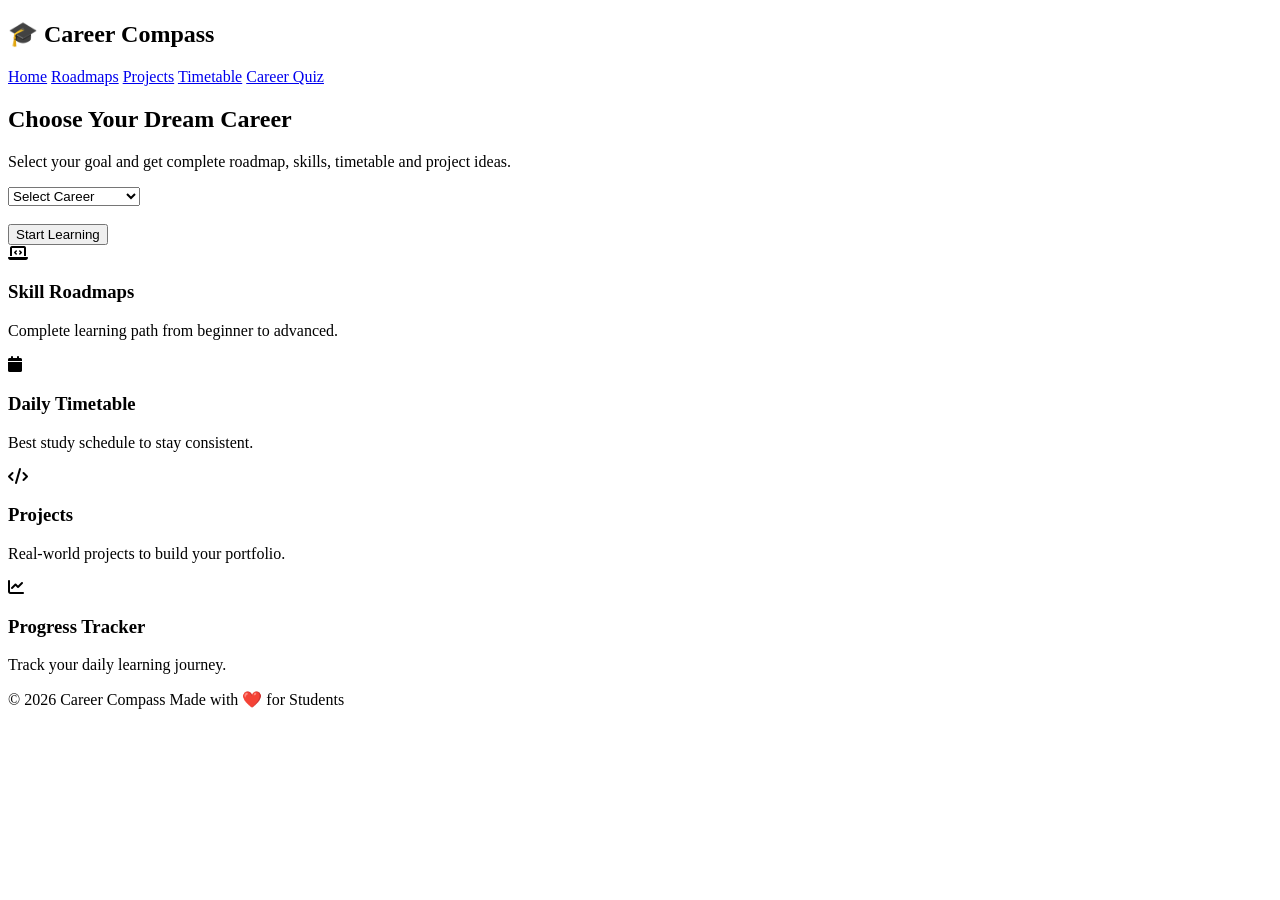
==== index.html @ 807294ed "Add initial HTML structure for Career Compass" ====
<!DOCTYPE html>
<html lang="en">
<head>
    <meta charset="UTF-8">
    <meta name="viewport" content="width=device-width, initial-scale=1.0">
    <title>Career Compass | Student Career Guide</title>

    <link rel="stylesheet" href="css/style.css">

    <link rel="stylesheet"
    href="https://cdnjs.cloudflare.com/ajax/libs/font-awesome/6.5.2/css/all.min.css">
</head>

<body>

<header>
    <h2>🎓 Career Compass</h2>

    <nav>
        <a href="#">Home</a>
        <a href="roadmap.html">Roadmaps</a>
        <a href="projects.html">Projects</a>
        <a href="timetable.html">Timetable</a>
        <a href="quiz.html">Career Quiz</a>
    </nav>
</header>

<section class="hero">

<h1>Choose Your Dream Career</h1>

<p>
Select your goal and get complete roadmap,
skills, timetable and project ideas.
</p>

<select id="career">
<option value="">Select Career</option>
<option>Software Engineer</option>
<option>Web Developer</option>
<option>AI / ML Engineer</option>
<option>Data Scientist</option>
<option>Cyber Security</option>
<option>App Developer</option>
<option>UI / UX Designer</option>
<option>Digital Marketing</option>
<option>Government Jobs</option>
<option>Entrepreneur</option>
</select>

<br><br>

<button onclick="showRoadmap()">
Start Learning
</button>

</section>

<section class="features">

<div class="card">
<i class="fa-solid fa-laptop-code"></i>
<h3>Skill Roadmaps</h3>
<p>Complete learning path from beginner to advanced.</p>
</div>

<div class="card">
<i class="fa-solid fa-calendar"></i>
<h3>Daily Timetable</h3>
<p>Best study schedule to stay consistent.</p>
</div>

<div class="card">
<i class="fa-solid fa-code"></i>
<h3>Projects</h3>
<p>Real-world projects to build your portfolio.</p>
</div>

<div class="card">
<i class="fa-solid fa-chart-line"></i>
<h3>Progress Tracker</h3>
<p>Track your daily learning journey.</p>
</div>

</section>

<footer>

<p>
© 2026 Career Compass
Made with ❤️ for Students
</p>

</footer>

<script src="js/script.js"></script>

</body>
</html>
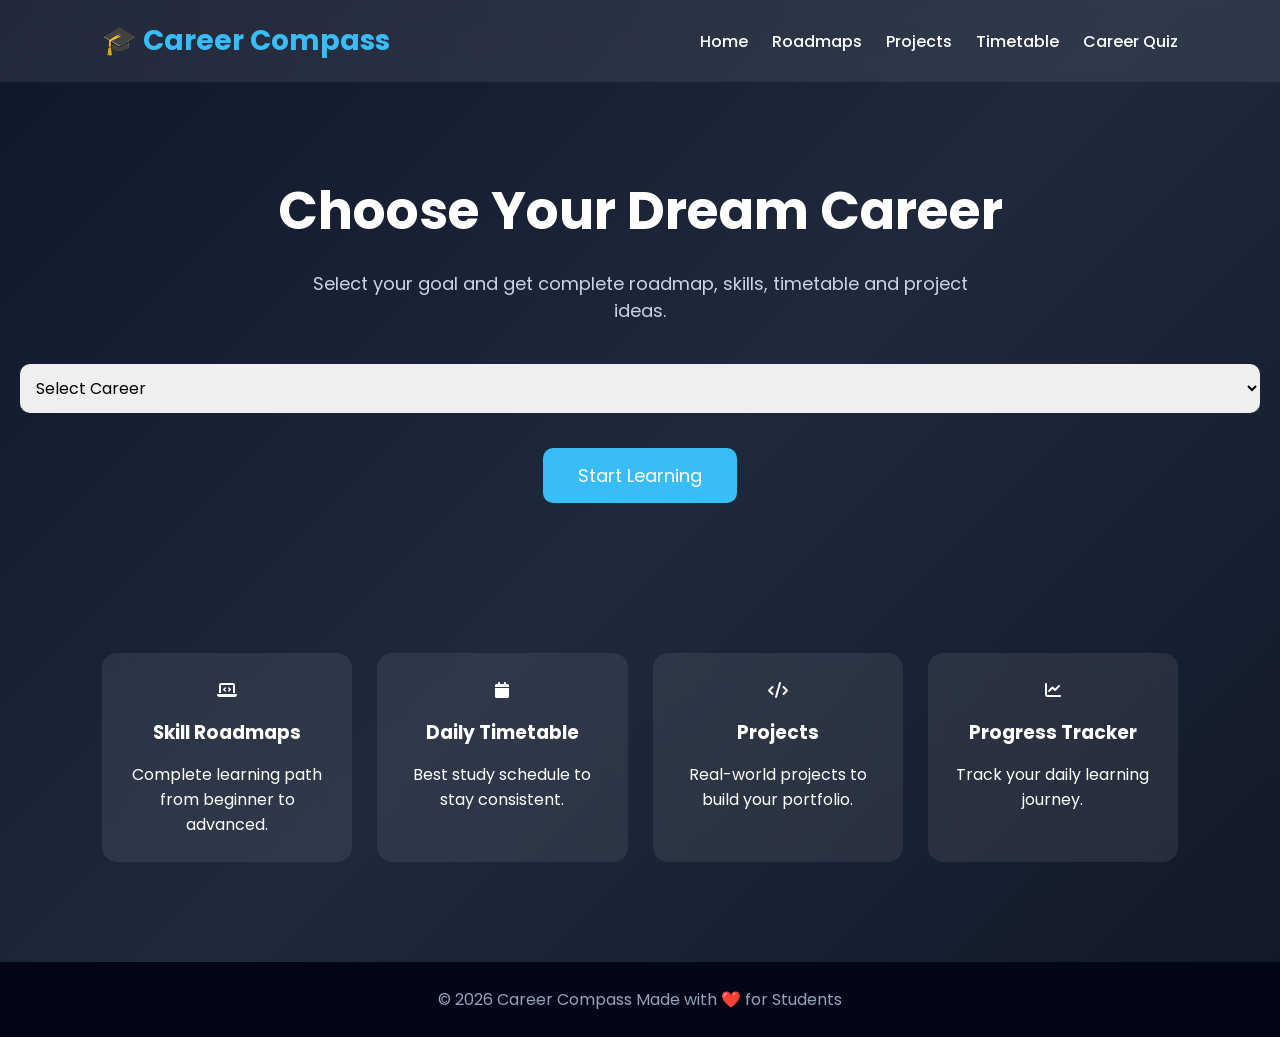
==== commit 62312241: "Fix stylesheet link path in index.html" ====
--- a/index.html
+++ b/index.html
@@ -5,7 +5,7 @@
     <meta name="viewport" content="width=device-width, initial-scale=1.0">
     <title>Career Compass | Student Career Guide</title>
 
-    <link rel="stylesheet" href="css/style.css">
+    <link rel="stylesheet" href="style.css">
 
     <link rel="stylesheet"
     href="https://cdnjs.cloudflare.com/ajax/libs/font-awesome/6.5.2/css/all.min.css">
--- a/style.css
+++ b/style.css
@@ -0,0 +1,206 @@
+@import url('https://fonts.googleapis.com/css2?family=Poppins:wght@300;400;500;600;700&display=swap');
+
+*{
+margin:0;
+padding:0;
+box-sizing:border-box;
+font-family:'Poppins',sans-serif;
+}
+
+body{
+background:linear-gradient(135deg,#0f172a,#1e293b,#111827);
+color:white;
+min-height:100vh;
+}
+
+header{
+display:flex;
+justify-content:space-between;
+align-items:center;
+padding:20px 8%;
+background:rgba(255,255,255,.08);
+backdrop-filter:blur(15px);
+position:sticky;
+top:0;
+}
+
+header h2{
+color:#38bdf8;
+font-size:28px;
+}
+
+nav a{
+color:white;
+text-decoration:none;
+margin-left:20px;
+transition:.3s;
+font-weight:500;
+}
+
+nav a:hover{
+color:#38bdf8;
+}
+
+.hero{
+text-align:center;
+padding:90px 20px;
+}
+
+.hero h1{
+font-size:52px;
+margin-bottom:20px;
+}
+
+.hero p{
+font-size:18px;
+color:#cbd5e1;
+max-width:700px;
+margin:auto;
+margin-bottom:30px;
+}
+
+select{
+width:320px;
+padding:14px;
+border:none;
+border-radius:10px;
+font-size:16px;
+}
+
+button{
+padding:14px 35px;
+border:none;
+border-radius:10px;
+background:#38bdf8;
+color:white;
+font-size:18px;
+cursor:pointer;
+transition:.3s;
+}
+
+button:hover{
+background:#0284c7;
+transform:scale(1.05);
+}
+
+.features{
+display:grid;
+grid-template-columns:repeat(auto-fit,minmax(250px,1fr));
+gap:25px;
+padding:60px 8%;
+}
+
+.card{
+background:rgba(255,255,255,.08);
+backdrop-filter:blur(12px);
+padding:25px;
+border-radius:15px;
+text-align:center;
+transition:.4s;
+}
+
+.card:hover{
+transform:translateY(-10px);
+box-shadow:0 10px 20px rgba(56,189,248,.3);
+}
+
+.card h3{
+margin:15px 0;
+}
+
+footer{
+text-align:center;
+padding:25px;
+background:#020617;
+margin-top:40px;
+color:#94a3b8;
+}
+
+.container{
+width:90%;
+max-width:1100px;
+margin:40px auto;
+}
+
+.section{
+background:rgba(255,255,255,.08);
+padding:25px;
+border-radius:15px;
+margin-bottom:20px;
+}
+
+input,
+select,
+textarea{
+width:100%;
+padding:12px;
+border:none;
+border-radius:10px;
+margin:10px 0;
+font-size:16px;
+}
+
+table{
+width:100%;
+border-collapse:collapse;
+margin-top:20px;
+}
+
+th,td{
+padding:15px;
+border:1px solid rgba(255,255,255,.2);
+text-align:center;
+}
+
+th{
+background:#38bdf8;
+}
+
+@media(max-width:768px){
+
+header{
+flex-direction:column;
+}
+
+nav{
+margin-top:15px;
+}
+
+nav a{
+display:inline-block;
+margin:8px;
+}
+
+.hero h1{
+font-size:35px;
+}
+
+.hero p{
+font-size:16px;
+}
+
+.features{
+grid-template-columns:1fr;
+}
+
+}
+
+@keyframes fadeUp{
+
+from{
+opacity:0;
+transform:translateY(40px);
+}
+
+to{
+opacity:1;
+transform:translateY(0);
+}
+
+}
+
+.hero,
+.card,
+.section{
+animation:fadeUp .8s ease;
+}
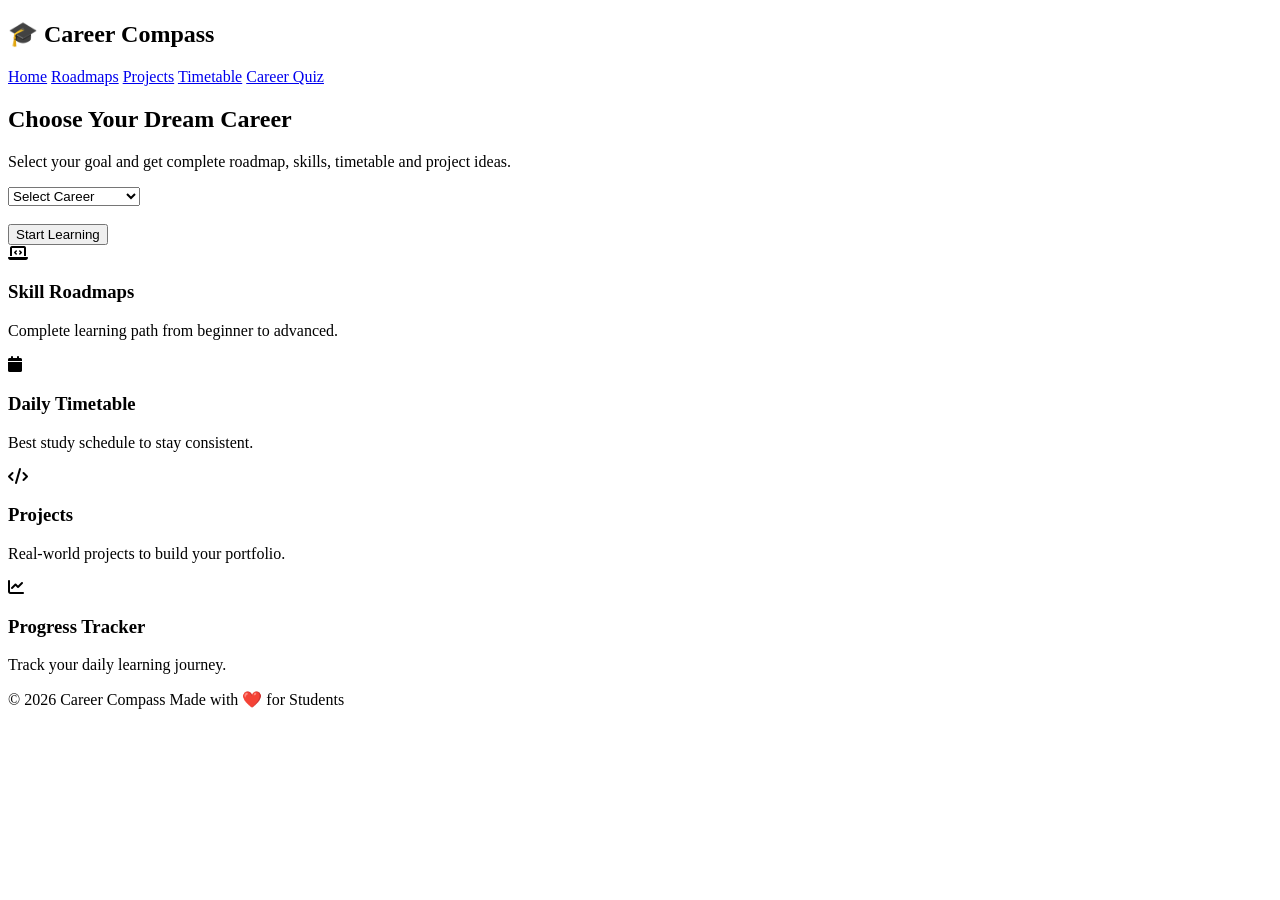
==== commit ef6826eb: "Update stylesheet link path in index.html" ====
--- a/index.html
+++ b/index.html
@@ -5,7 +5,7 @@
     <meta name="viewport" content="width=device-width, initial-scale=1.0">
     <title>Career Compass | Student Career Guide</title>
 
-    <link rel="stylesheet" href="style.css">
+    <link rel="stylesheet" href="css/style.css">
 
     <link rel="stylesheet"
     href="https://cdnjs.cloudflare.com/ajax/libs/font-awesome/6.5.2/css/all.min.css">
@@ -93,7 +93,7 @@
 
 </footer>
 
-<script src="js/script.js"></script>
+<script src="script.js"></script>
 
 </body>
 </html>
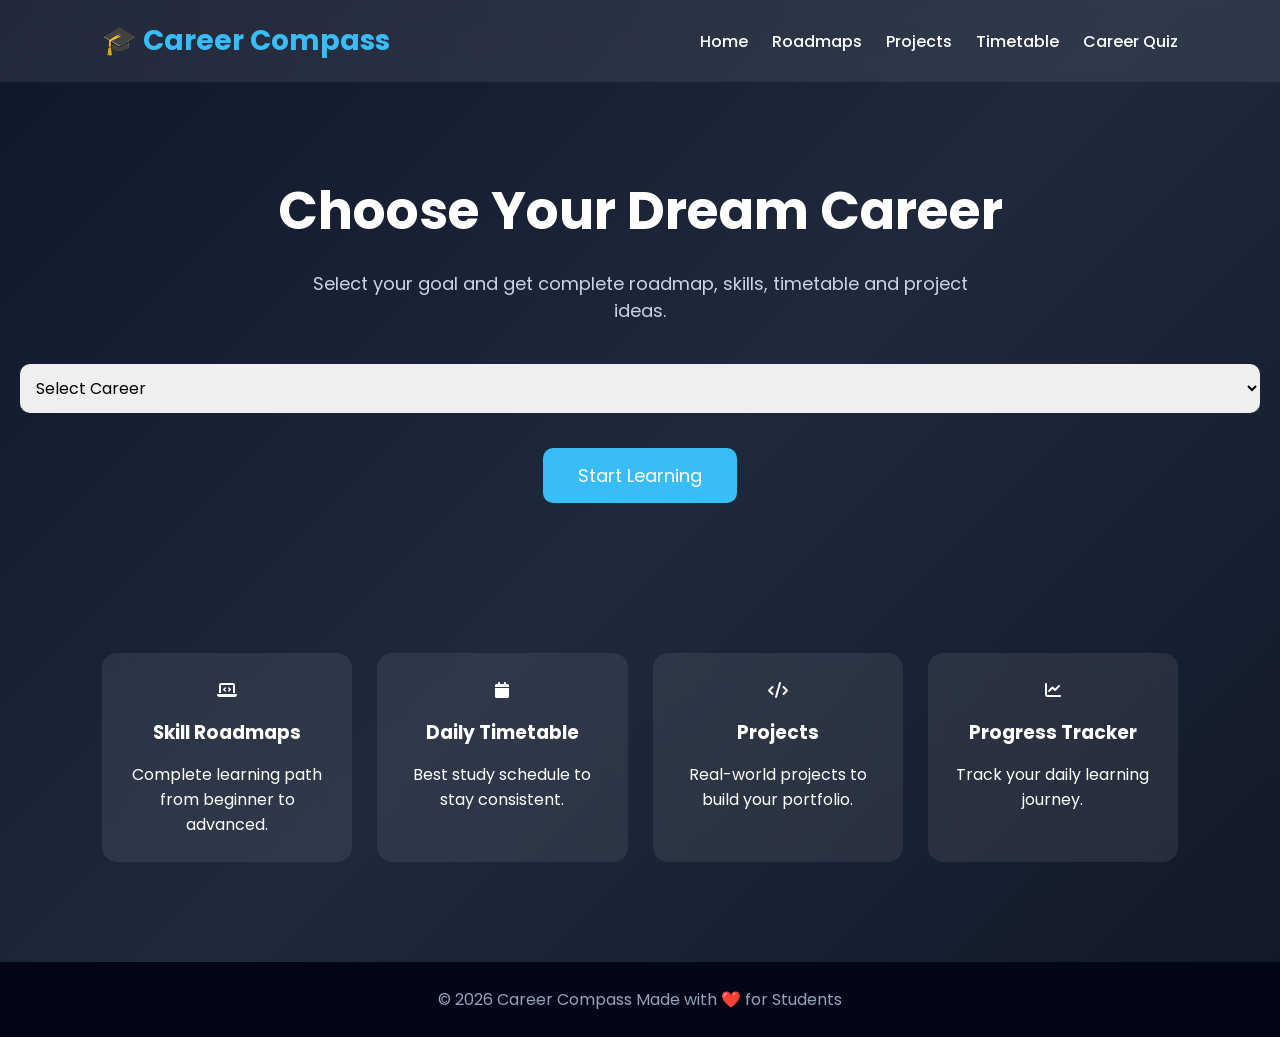
==== commit 272f395f: "Fix stylesheet link path in index.html" ====
--- a/index.html
+++ b/index.html
@@ -5,7 +5,7 @@
     <meta name="viewport" content="width=device-width, initial-scale=1.0">
     <title>Career Compass | Student Career Guide</title>
 
-    <link rel="stylesheet" href="css/style.css">
+    <link rel="stylesheet" href="style.css">
 
     <link rel="stylesheet"
     href="https://cdnjs.cloudflare.com/ajax/libs/font-awesome/6.5.2/css/all.min.css">
@@ -93,7 +93,7 @@
 
 </footer>
 
-<script src="script.js"></script>
+<script src="js/script.js"></script>
 
 </body>
 </html>
--- a/style.css
+++ b/style.css
@@ -0,0 +1,206 @@
+@import url('https://fonts.googleapis.com/css2?family=Poppins:wght@300;400;500;600;700&display=swap');
+
+*{
+margin:0;
+padding:0;
+box-sizing:border-box;
+font-family:'Poppins',sans-serif;
+}
+
+body{
+background:linear-gradient(135deg,#0f172a,#1e293b,#111827);
+color:white;
+min-height:100vh;
+}
+
+header{
+display:flex;
+justify-content:space-between;
+align-items:center;
+padding:20px 8%;
+background:rgba(255,255,255,.08);
+backdrop-filter:blur(15px);
+position:sticky;
+top:0;
+}
+
+header h2{
+color:#38bdf8;
+font-size:28px;
+}
+
+nav a{
+color:white;
+text-decoration:none;
+margin-left:20px;
+transition:.3s;
+font-weight:500;
+}
+
+nav a:hover{
+color:#38bdf8;
+}
+
+.hero{
+text-align:center;
+padding:90px 20px;
+}
+
+.hero h1{
+font-size:52px;
+margin-bottom:20px;
+}
+
+.hero p{
+font-size:18px;
+color:#cbd5e1;
+max-width:700px;
+margin:auto;
+margin-bottom:30px;
+}
+
+select{
+width:320px;
+padding:14px;
+border:none;
+border-radius:10px;
+font-size:16px;
+}
+
+button{
+padding:14px 35px;
+border:none;
+border-radius:10px;
+background:#38bdf8;
+color:white;
+font-size:18px;
+cursor:pointer;
+transition:.3s;
+}
+
+button:hover{
+background:#0284c7;
+transform:scale(1.05);
+}
+
+.features{
+display:grid;
+grid-template-columns:repeat(auto-fit,minmax(250px,1fr));
+gap:25px;
+padding:60px 8%;
+}
+
+.card{
+background:rgba(255,255,255,.08);
+backdrop-filter:blur(12px);
+padding:25px;
+border-radius:15px;
+text-align:center;
+transition:.4s;
+}
+
+.card:hover{
+transform:translateY(-10px);
+box-shadow:0 10px 20px rgba(56,189,248,.3);
+}
+
+.card h3{
+margin:15px 0;
+}
+
+footer{
+text-align:center;
+padding:25px;
+background:#020617;
+margin-top:40px;
+color:#94a3b8;
+}
+
+.container{
+width:90%;
+max-width:1100px;
+margin:40px auto;
+}
+
+.section{
+background:rgba(255,255,255,.08);
+padding:25px;
+border-radius:15px;
+margin-bottom:20px;
+}
+
+input,
+select,
+textarea{
+width:100%;
+padding:12px;
+border:none;
+border-radius:10px;
+margin:10px 0;
+font-size:16px;
+}
+
+table{
+width:100%;
+border-collapse:collapse;
+margin-top:20px;
+}
+
+th,td{
+padding:15px;
+border:1px solid rgba(255,255,255,.2);
+text-align:center;
+}
+
+th{
+background:#38bdf8;
+}
+
+@media(max-width:768px){
+
+header{
+flex-direction:column;
+}
+
+nav{
+margin-top:15px;
+}
+
+nav a{
+display:inline-block;
+margin:8px;
+}
+
+.hero h1{
+font-size:35px;
+}
+
+.hero p{
+font-size:16px;
+}
+
+.features{
+grid-template-columns:1fr;
+}
+
+}
+
+@keyframes fadeUp{
+
+from{
+opacity:0;
+transform:translateY(40px);
+}
+
+to{
+opacity:1;
+transform:translateY(0);
+}
+
+}
+
+.hero,
+.card,
+.section{
+animation:fadeUp .8s ease;
+}
